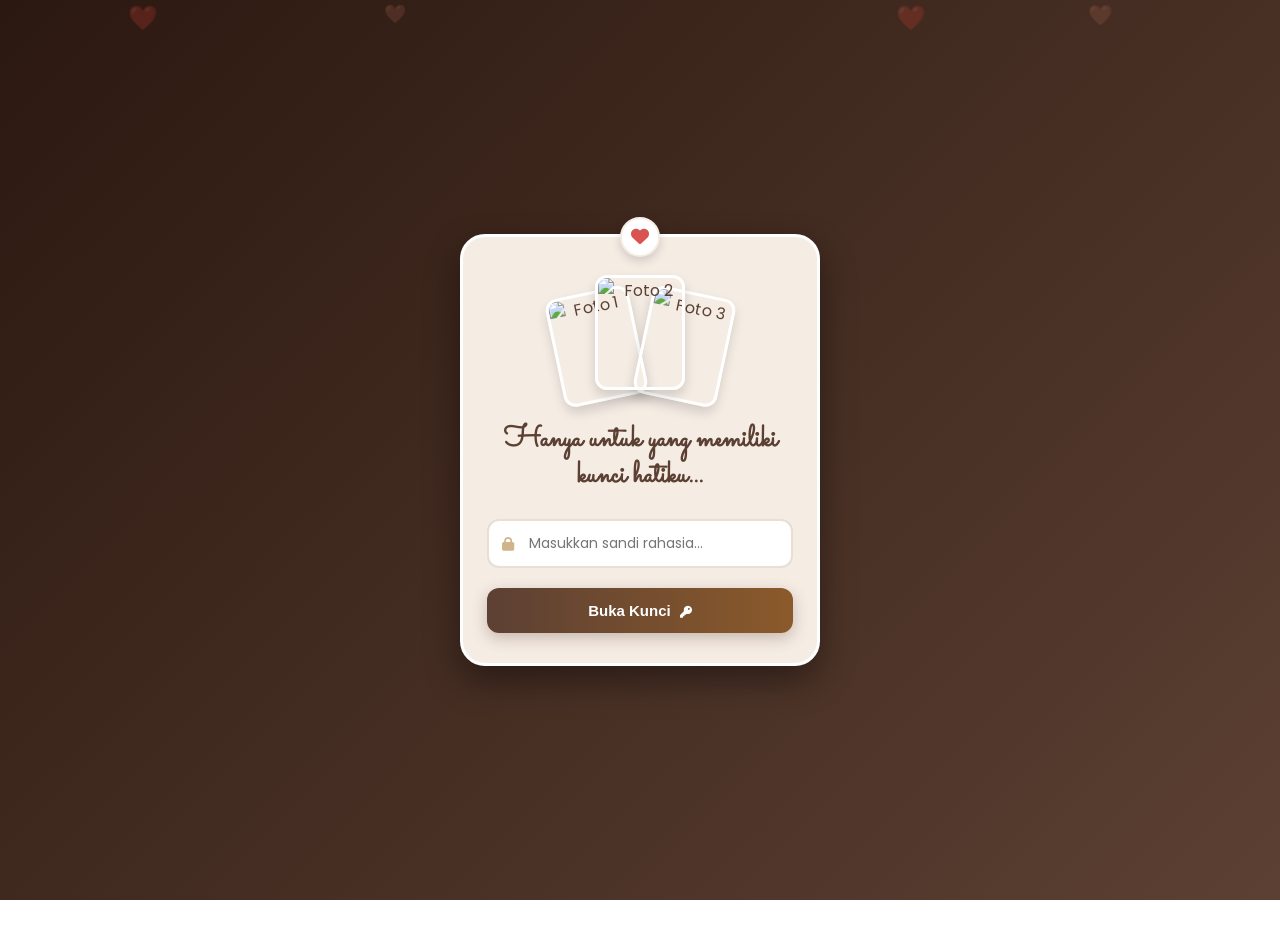
==== index.html @ 68fd3cd3 "baru tampilan login" ====
<!DOCTYPE html>
<html lang="id">
<head>
    <meta charset="UTF-8">
    <meta name="viewport" content="width=device-width, initial-scale=1.0">
    <title>Untukmu - Login</title>
    <link rel="stylesheet" href="style.css">
    <link rel="stylesheet" href="https://cdnjs.cloudflare.com/ajax/libs/font-awesome/6.4.0/css/all.min.css">
    <script src="https://www.gstatic.com/firebasejs/8.10.1/firebase-app.js"></script>
    <script src="https://www.gstatic.com/firebasejs/8.10.1/firebase-auth.js"></script>
</head>
<body>

    <div class="bg-decorations">
        <div class="floating-heart">❤️</div>
        <div class="floating-heart">🤎</div>
        <div class="floating-heart">❤️</div>
        <div class="floating-heart">🤎</div>
    </div>
    <div class="login-container">
        <div class="card">
            <div class="card-badge"><i class="fa-solid fa-heart"></i></div>

            <div class="photo-stack" id="photoStack">
                <img src="foto1.jpg" alt="Foto 1" onclick="highlightPhoto(event, this)">
                <img src="foto2.jpg" alt="Foto 2" onclick="highlightPhoto(event, this)">
                <img src="foto3.jpg" alt="Foto 3" onclick="highlightPhoto(event, this)">
            </div>
            
            <div class="kata-kata">
                Hanya untuk yang memiliki kunci hatiku...
            </div>

            <div class="input-group">
                <input type="password" id="passwordInput" placeholder="Masukkan sandi rahasia...">
                <i class="fa-solid fa-lock input-icon"></i>
            </div>
            <button class="btn-login" onclick="mulaiLogin()">Buka Kunci <i class="fa-solid fa-key"></i></button>
        </div>
    </div>
    <div id="customAlert" class="alert-overlay">
        <div class="alert-box">
            <div class="alert-icon"><i class="fa-solid fa-heart-crack"></i></div>
            <h3>Aduh, Sayang...</h3>
            <p id="alertMessage">Kata sandinya masih salah, coba diingat-ingat lagi ya!</p>
            <button class="btn-alert-close" onclick="tutupAlert()">Coba Lagi</button>
        </div>
    </div>
    <script src="login.js"></script>
</body>
</html>
---- style.css ----
@import url('https://fonts.googleapis.com/css2?family=Poppins:wght@300;400;600&family=Sacramento&display=swap');

/* ini adalah bagian variabel warna coklat */
:root {
    --coklat-gelap: #2B1810;
    --coklat-tua: #5C4033;
    --coklat-sedang: #8B5A2B;
    --coklat-muda: #D2B48C;
    --krem-lembut: #F5ECE4;
    --putih: #FFFFFF;
}
/* ini adalah akhir bagian variabel warna coklat */

* { margin: 0; padding: 0; box-sizing: border-box; }

/* ini adalah bagian background utama web */
body {
    font-family: 'Poppins', sans-serif;
    /* Mengubah background menjadi gradasi coklat romantis */
    background: linear-gradient(135deg, var(--coklat-gelap), var(--coklat-tua));
    color: var(--coklat-tua);
    display: flex;
    justify-content: center;
    align-items: center;
    min-height: 100vh;
    overflow: hidden;
    position: relative;
}
/* ini adalah akhir bagian background utama web */

/* ini adalah bagian elemen dekorasi pemanis background */
.bg-decorations {
    position: absolute;
    width: 100%;
    height: 100%;
    top: 0;
    left: 0;
    pointer-events: none;
    z-index: 1;
}
.floating-heart {
    position: absolute;
    font-size: 24px;
    opacity: 0.2;
    animation: floatAnimation 8s infinite linear;
}
.floating-heart:nth-child(1) { left: 10%; animation-delay: 0s; }
.floating-heart:nth-child(2) { left: 30%; animation-delay: 2s; font-size: 18px; }
.floating-heart:nth-child(3) { left: 70%; animation-delay: 4s; }
.floating-heart:nth-child(4) { left: 85%; animation-delay: 6s; font-size: 20px; }

@keyframes floatAnimation {
    0% { transform: translateY(100vh) rotate(0deg); opacity: 0; }
    50% { opacity: 0.3; }
    100% { transform: translateY(-10vh) rotate(360deg); opacity: 0; }
}
/* ini adalah akhir bagian elemen dekorasi pemanis background */

/* ini adalah bagian card login */
.login-container {
    width: 90%;
    max-width: 360px;
    z-index: 2;
}
.card {
    background: var(--krem-lembut);
    border: 3px solid var(--putih); /* Garis pembatas pemanis */
    border-radius: 25px;
    padding: 40px 24px 30px 24px;
    box-shadow: 0 15px 35px rgba(0, 0, 0, 0.4);
    text-align: center;
    position: relative;
}
/* Hiasan badge hati di atas card */
.card-badge {
    position: absolute;
    top: -20px;
    left: 50%;
    transform: translateX(-50%);
    background: var(--putih);
    color: #d9534f;
    width: 40px;
    height: 40px;
    border-radius: 50%;
    display: flex;
    justify-content: center;
    align-items: center;
    font-size: 18px;
    box-shadow: 0 4px 10px rgba(0,0,0,0.15);
    border: 2px solid var(--krem-lembut);
}
/* ini adalah akhir bagian card login */

/* ini adalah bagian tumpukan foto */
.photo-stack {
    position: relative;
    height: 120px;
    display: flex;
    justify-content: center;
    align-items: center;
    margin-bottom: 25px;
}
.photo-stack img {
    width: 85px;
    height: 110px;
    object-fit: cover;
    border-radius: 12px;
    position: absolute;
    border: 3px solid var(--putih);
    box-shadow: 0 6px 12px rgba(0,0,0,0.15);
    transition: all 0.4s cubic-bezier(0.175, 0.885, 0.32, 1.275);
    cursor: pointer;
}
.photo-stack img:nth-child(1) { transform: rotate(-12deg) translateX(-45px); z-index: 1; }
.photo-stack img:nth-child(2) { z-index: 2; transform: translateY(-5px); width: 90px; height: 115px; }
.photo-stack img:nth-child(3) { transform: rotate(12deg) translateX(45px); z-index: 1; }

/* Efek Highlight Aktif */
.photo-stack img.active {
    transform: scale(1.25) translateY(-15px) rotate(0deg);
    z-index: 10;
    box-shadow: 0 12px 24px rgba(92, 64, 51, 0.4);
    border-color: var(--coklat-sedang);
}
/* ini adalah akhir bagian tumpukan foto */

/* ini adalah bagian teks kata-kata */
.kata-kata {
    font-family: 'Sacramento', cursive;
    font-size: 30px;
    font-weight: bold;
    color: var(--coklat-tua);
    margin-bottom: 25px;
    line-height: 1.2;
}
/* ini adalah akhir bagian teks kata-kata */

/* ini adalah bagian input sandi grup */
.input-group {
    position: relative;
    margin-bottom: 20px;
}
input[type="password"] {
    width: 100%;
    padding: 12px 15px 12px 40px;
    border: 2px solid var(--muda);
    background-color: var(--putih);
    border: 2px solid rgba(139, 90, 43, 0.2);
    border-radius: 12px;
    outline: none;
    font-family: 'Poppins', sans-serif;
    color: var(--coklat-tua);
    font-size: 14px;
    transition: 0.3s;
}
input[type="password"]:focus {
    border-color: var(--coklat-sedang);
    box-shadow: 0 0 8px rgba(139, 90, 43, 0.2);
}
.input-icon {
    position: absolute;
    left: 15px;
    top: 50%;
    transform: translateY(-50%);
    color: var(--coklat-muda);
    font-size: 14px;
}
/* ini adalah akhir bagian input sandi grup */

/* ini adalah bagian tombol login */
button.btn-login {
    width: 100%;
    padding: 14px;
    background: linear-gradient(to right, var(--coklat-tua), var(--coklat-sedang));
    color: var(--putih);
    border: none;
    border-radius: 12px;
    font-weight: 600;
    font-size: 15px;
    box-shadow: 0 5px 15px rgba(92, 64, 51, 0.3);
    transition: 0.3s;
}
button.btn-login i { margin-left: 5px; font-size: 12px; }
/* ini adalah akhir bagian tombol login */

/* ini adalah bagian custom alert box */
.alert-overlay {
    position: fixed;
    top: 0;
    left: 0;
    width: 100%;
    height: 100%;
    background: rgba(43, 24, 16, 0.75);
    backdrop-filter: blur(4px); /* Efek blur estetik di belakang alert */
    display: flex;
    justify-content: center;
    align-items: center;
    z-index: 100;
    opacity: 0;
    pointer-events: none;
    transition: 0.3s ease;
}
.alert-overlay.show {
    opacity: 1;
    pointer-events: auto;
}
.alert-box {
    background: var(--putih);
    width: 80%;
    max-width: 300px;
    padding: 30px 20px;
    border-radius: 20px;
    text-align: center;
    border: 3px solid var(--krem-lembut);
    box-shadow: 0 10px 30px rgba(0,0,0,0.3);
    transform: scale(0.8);
    transition: 0.3s cubic-bezier(0.175, 0.885, 0.32, 1.275);
}
.alert-overlay.show .alert-box {
    transform: scale(1);
}
.alert-icon {
    font-size: 45px;
    color: #d9534f;
    margin-bottom: 15px;
    animation: heartBeat 1.5s infinite;
}
.alert-box h3 {
    font-size: 18px;
    color: var(--coklat-tua);
    margin-bottom: 8px;
}
.alert-box p {
    font-size: 13px;
    color: #777;
    margin-bottom: 20px;
}
.btn-alert-close {
    padding: 10px 25px;
    background-color: var(--coklat-sedang);
    color: var(--putih);
    border: none;
    border-radius: 8px;
    font-weight: 600;
    font-size: 14px;
}
@keyframes heartBeat {
    0% { transform: scale(1); }
    14% { transform: scale(1.1); }
    28% { transform: scale(1); }
    42% { transform: scale(1.1); }
    70% { transform: scale(1); }
}
/* ini adalah akhir bagian custom alert box */


/* --- INI ADALAH BAGIAN TAMPILAN MENU UTAMA (APP.HTML) --- */
.app-container {
    width: 100%;
    height: 100vh;
    display: flex;
    flex-direction: column;
    background-color: var(--krem-lembut); /* Menutup background gelap dari login */
    position: absolute;
    top: 0;
    left: 0;
    z-index: 10;
}

.content-area {
    flex: 1;
    padding: 20px;
    overflow-y: auto;
    padding-bottom: 80px; /* Ruang agar konten tidak tertutup navigasi bawah */
}

.section { display: none; animation: fadeIn 0.5s; }
.section.active { display: block; }

@keyframes fadeIn { 
    from { opacity: 0; transform: translateY(10px); } 
    to { opacity: 1; transform: translateY(0); } 
}

/* ini adalah bagian navigasi bawah */
.bottom-nav {
    position: fixed;
    bottom: 0;
    width: 100%;
    background-color: var(--putih);
    display: flex;
    justify-content: space-around;
    padding: 12px 0;
    border-top-left-radius: 20px;
    border-top-right-radius: 20px;
    box-shadow: 0 -4px 15px rgba(92, 64, 51, 0.1);
    z-index: 100;
}

.nav-item {
    display: flex;
    flex-direction: column;
    align-items: center;
    color: var(--coklat-muda);
    font-size: 12px;
    text-decoration: none;
}

.nav-item i { font-size: 20px; margin-bottom: 4px; transition: 0.3s; }
.nav-item.active { color: var(--coklat-tua); font-weight: 600; }
.nav-item.active i { transform: translateY(-3px); color: var(--coklat-sedang); }

/* ini adalah bagian tombol logout */
.btn-logout {
    margin-top: 20px;
    padding: 10px 20px;
    background-color: #d9534f;
    color: var(--putih);
    border: none;
    border-radius: 8px;
    font-weight: bold;
}
/* --- INI ADALAH AKHIR BAGIAN TAMPILAN MENU UTAMA --- */
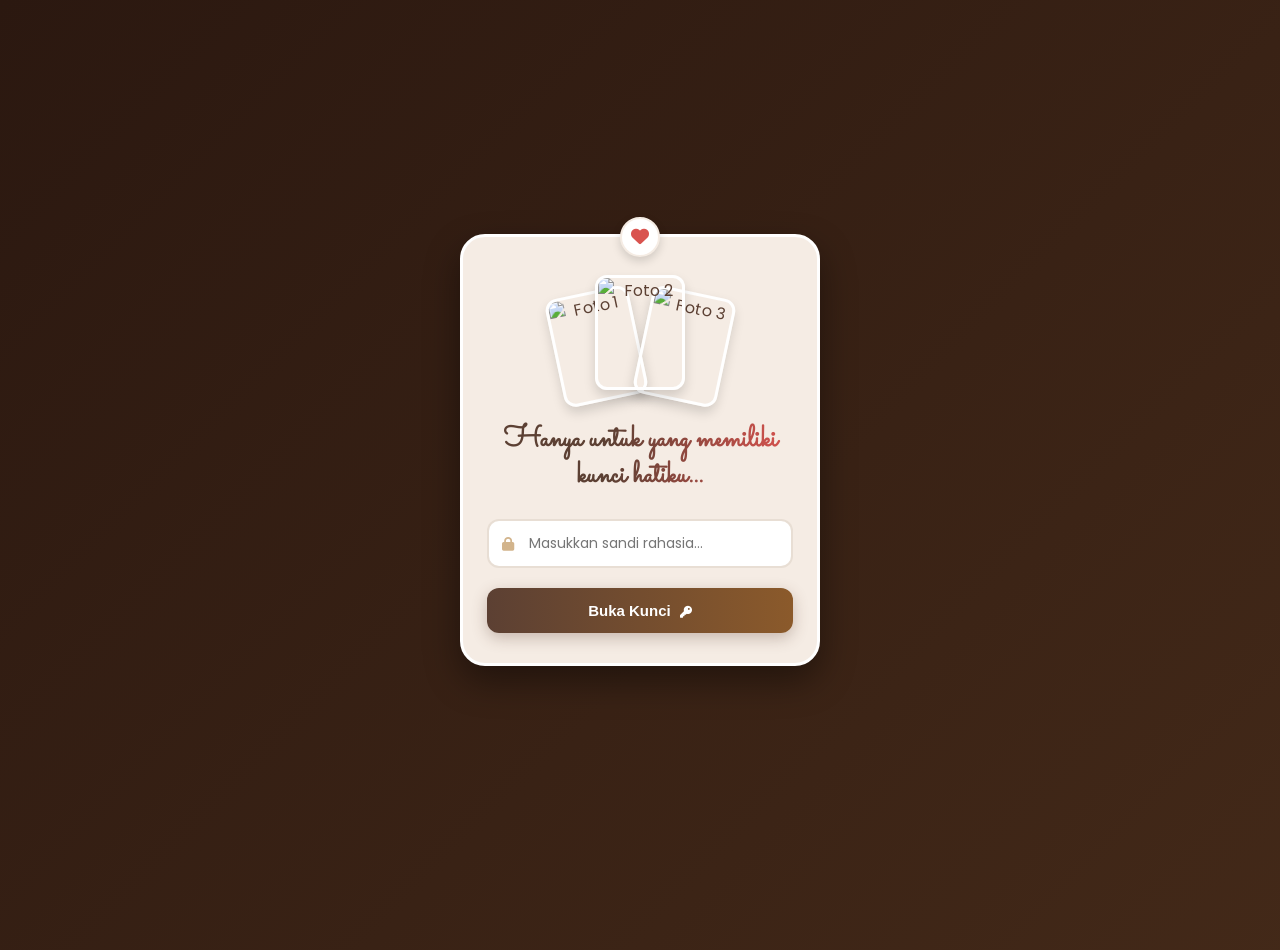
==== commit f049f95f: "Add files via upload" ====
--- a/index.html
+++ b/index.html
@@ -1,6 +1,15 @@
 <!DOCTYPE html>
 <html lang="id">
 <head>
+  
+  <script>
+    //--- MODE EDIT SEMENTARA ---
+    // Memaksa browser langsung pindah ke app.html tanpa lewat halaman ini
+  // window.location.href = "app.html";
+    //firebase1 tambahkan "//"
+</script>
+
+  
     <meta charset="UTF-8">
     <meta name="viewport" content="width=device-width, initial-scale=1.0">
     <title>Untukmu - Login</title>
@@ -11,12 +20,16 @@
 </head>
 <body>
 
-    <div class="bg-decorations">
-        <div class="floating-heart">❤️</div>
-        <div class="floating-heart">🤎</div>
-        <div class="floating-heart">❤️</div>
-        <div class="floating-heart">🤎</div>
+        <div class="bg-decorations">
+        <div class="floating-item">❤️</div>
+        <div class="floating-item">🤎</div>
+        <div class="floating-item">✨</div>
+        <div class="floating-item">💖</div>
+        <div class="floating-item">🤎</div>
+        <div class="floating-item">✨</div>
+        <div class="floating-item">💕</div>
     </div>
+
     <div class="login-container">
         <div class="card">
             <div class="card-badge"><i class="fa-solid fa-heart"></i></div>
--- a/style.css
+++ b/style.css
@@ -11,13 +11,18 @@
 }
 /* ini adalah akhir bagian variabel warna coklat */
 
-* { margin: 0; padding: 0; box-sizing: border-box; }
+* { margin: 0; padding: 0; box-sizing: border-box; 
+  -webkit-tap-highlight-color: transparent;
+}
 
 /* ini adalah bagian background utama web */
+/* Ganti bagian body yang lama dengan ini */
 body {
     font-family: 'Poppins', sans-serif;
-    /* Mengubah background menjadi gradasi coklat romantis */
-    background: linear-gradient(135deg, var(--coklat-gelap), var(--coklat-tua));
+    /* Gradasi dibuat lebih kompleks dan digerakkan */
+    background: linear-gradient(-45deg, var(--coklat-gelap), var(--coklat-tua), #4A2E1B, var(--coklat-gelap));
+    background-size: 400% 400%;
+    animation: gradientGerak 10s ease infinite;
     color: var(--coklat-tua);
     display: flex;
     justify-content: center;
@@ -26,9 +31,17 @@
     overflow: hidden;
     position: relative;
 }
+
+@keyframes gradientGerak {
+    0% { background-position: 0% 50%; }
+    50% { background-position: 100% 50%; }
+    100% { background-position: 0% 50%; }
+}
+
 /* ini adalah akhir bagian background utama web */
 
 /* ini adalah bagian elemen dekorasi pemanis background */
+
 .bg-decorations {
     position: absolute;
     width: 100%;
@@ -38,22 +51,31 @@
     pointer-events: none;
     z-index: 1;
 }
-.floating-heart {
+
+.floating-item {
     position: absolute;
     font-size: 24px;
-    opacity: 0.2;
-    animation: floatAnimation 8s infinite linear;
-}
-.floating-heart:nth-child(1) { left: 10%; animation-delay: 0s; }
-.floating-heart:nth-child(2) { left: 30%; animation-delay: 2s; font-size: 18px; }
-.floating-heart:nth-child(3) { left: 70%; animation-delay: 4s; }
-.floating-heart:nth-child(4) { left: 85%; animation-delay: 6s; font-size: 20px; }
-
-@keyframes floatAnimation {
-    0% { transform: translateY(100vh) rotate(0deg); opacity: 0; }
-    50% { opacity: 0.3; }
-    100% { transform: translateY(-10vh) rotate(360deg); opacity: 0; }
-}
+    opacity: 0;
+    bottom: -50px;
+    animation: floatHeboh 6s infinite ease-in-out;
+}
+
+.floating-item:nth-child(1) { left: 10%; animation-delay: 0s; font-size: 28px; }
+.floating-item:nth-child(2) { left: 30%; animation-delay: 2s; font-size: 18px; }
+.floating-item:nth-child(3) { left: 50%; animation-delay: 4s; font-size: 22px; }
+.floating-item:nth-child(4) { left: 70%; animation-delay: 1s; font-size: 26px; }
+.floating-item:nth-child(5) { left: 85%; animation-delay: 3s; font-size: 20px; }
+.floating-item:nth-child(6) { left: 20%; animation-delay: 5s; font-size: 24px; }
+.floating-item:nth-child(7) { left: 60%; animation-delay: 2.5s; font-size: 16px; }
+
+@keyframes floatHeboh {
+    0% { transform: translateY(0) scale(0.8) rotate(0deg); opacity: 0; }
+    20% { opacity: 0.8; }
+    50% { transform: translateY(-50vh) scale(1.2) rotate(180deg); opacity: 1; }
+    80% { opacity: 0.5; }
+    100% { transform: translateY(-100vh) scale(0.8) rotate(360deg); opacity: 0; }
+}
+
 /* ini adalah akhir bagian elemen dekorasi pemanis background */
 
 /* ini adalah bagian card login */
@@ -88,9 +110,13 @@
     font-size: 18px;
     box-shadow: 0 4px 10px rgba(0,0,0,0.15);
     border: 2px solid var(--krem-lembut);
+    animation: cardGlow 3s infinite alternate;
 }
 /* ini adalah akhir bagian card login */
-
+@keyframes cardGlow {
+    0% { box-shadow: 0 15px 35px rgba(0, 0, 0, 0.5), 0 0 10px rgba(210, 180, 140, 0.2); }
+    100% { box-shadow: 0 15px 35px rgba(0, 0, 0, 0.6), 0 0 30px rgba(210, 180, 140, 0.6); }
+}
 /* ini adalah bagian tumpukan foto */
 .photo-stack {
     position: relative;
@@ -125,14 +151,27 @@
 /* ini adalah akhir bagian tumpukan foto */
 
 /* ini adalah bagian teks kata-kata */
+/* Ganti class .kata-kata dengan yang ini */
 .kata-kata {
     font-family: 'Sacramento', cursive;
     font-size: 30px;
     font-weight: bold;
-    color: var(--coklat-tua);
     margin-bottom: 25px;
     line-height: 1.2;
-}
+    
+    /* Efek teks berkilau */
+    background: linear-gradient(to right, var(--coklat-tua) 20%, #d9534f 50%, var(--coklat-tua) 80%);
+    background-size: 200% auto;
+    color: transparent;
+    -webkit-background-clip: text;
+    background-clip: text;
+    animation: shineText 3s linear infinite;
+}
+
+@keyframes shineText {
+    to { background-position: 200% center; }
+}
+
 /* ini adalah akhir bagian teks kata-kata */
 
 /* ini adalah bagian input sandi grup */
@@ -179,7 +218,15 @@
     font-size: 15px;
     box-shadow: 0 5px 15px rgba(92, 64, 51, 0.3);
     transition: 0.3s;
-}
+    animation: pulseBtn 2s infinite;
+}
+
+@keyframes pulseBtn {
+    0% { transform: scale(1); box-shadow: 0 5px 15px rgba(92, 64, 51, 0.3); }
+    50% { transform: scale(1.05); box-shadow: 0 5px 25px rgba(210, 180, 140, 0.8); }
+    100% { transform: scale(1); box-shadow: 0 5px 15px rgba(92, 64, 51, 0.3); }
+}
+
 button.btn-login i { margin-left: 5px; font-size: 12px; }
 /* ini adalah akhir bagian tombol login */
 
@@ -255,17 +302,80 @@
 
 
 /* --- INI ADALAH BAGIAN TAMPILAN MENU UTAMA (APP.HTML) --- */
+/* --- UPDATE CONTAINER UTAMA --- */
 .app-container {
     width: 100%;
     height: 100vh;
     display: flex;
     flex-direction: column;
-    background-color: var(--krem-lembut); /* Menutup background gelap dari login */
+    background-color: transparent; /* PENTING: Dibuat tembus pandang */
     position: absolute;
     top: 0;
     left: 0;
     z-index: 10;
 }
+
+/* --- KODE LAYER BACKGROUND SMOOTH --- */
+.bg-theme {
+    position: absolute;
+    top: 0;
+    left: 0;
+    width: 100%;
+    height: 100%;
+    opacity: 0; /* Semua background disembunyikan di awal */
+    z-index: -1; /* Ditaruh di lapisan paling belakang */
+    transition: opacity 0.8s ease-in-out; /* INI KUNCI ANIMASI SMOOTH-NYA! */
+}
+
+.bg-theme.active-bg {
+    opacity: 1; /* Background aktif akan memudar masuk secara elegan */
+}
+
+/* 1. Tema Beranda */
+#bg-beranda {
+    background-color: #FDF7F2; 
+    background-image: radial-gradient(circle at center, var(--putih) 0%, rgba(245, 236, 228, 0.7) 60%, rgba(238, 208, 181, 0.8) 100%);
+}
+
+/* 2. Tema Cerita */
+#bg-cerita {
+    background-color: #FAF0E6; 
+    background-image: radial-gradient(#EAD4C0 15%, transparent 16%),
+                      radial-gradient(#EAD4C0 15%, transparent 16%);
+    background-size: 60px 60px;
+    background-position: 0 0, 30px 30px;
+}
+
+/* 3. Tema Ruang Rasa */
+#bg-ruangrasa {
+    background-color: #FDF5E6; 
+    background-image: url("data:image/svg+xml,%3Csvg width='40' height='40' viewBox='0 0 40 40' xmlns='http://www.w3.org/2000/svg'%3E%3Cpath d='M20 33.5l-1.3-1.2C14 28 10 24.2 10 19.5c0-3.8 3-6.8 6.8-6.8 2.2 0 4.2 1 5.2 2.6 1-1.6 3-2.6 5.2-2.6 3.8 0 6.8 3 6.8 6.8 0 4.7-4 8.5-8.7 12.8L20 33.5z' fill='%23D2B48C' fill-opacity='0.25'/%3E%3C/svg%3E");
+    background-size: 40px 40px;
+}
+
+/* 4. Tema Mini Game */
+#bg-minigame {
+    background-color: #FFF8DC; 
+    background-image: radial-gradient(circle at 100% 50%, transparent 20%, rgba(210, 180, 140, 0.1) 21%, rgba(210, 180, 140, 0.1) 34%, transparent 35%, transparent),
+                      radial-gradient(circle at 0% 50%, transparent 20%, rgba(210, 180, 140, 0.1) 21%, rgba(210, 180, 140, 0.1) 34%, transparent 35%, transparent);
+    background-size: 40px 50px;
+}
+
+/* 5. Tema Account */
+#bg-account {
+    background-color: var(--krem-lembut);
+    background-image: repeating-linear-gradient(
+        -45deg,
+        rgba(245, 236, 228, 0.3),
+        rgba(245, 236, 228, 0.3) 10px,
+        rgba(255, 255, 255, 0.6) 10px,
+        rgba(255, 255, 255, 0.6) 20px
+    );
+    box-shadow: inset 0 0 40px rgba(139, 90, 43, 0.05);
+}
+
+
+
 
 .content-area {
     flex: 1;
@@ -274,26 +384,44 @@
     padding-bottom: 80px; /* Ruang agar konten tidak tertutup navigasi bawah */
 }
 
-.section { display: none; animation: fadeIn 0.5s; }
-.section.active { display: block; }
-
-@keyframes fadeIn { 
-    from { opacity: 0; transform: translateY(10px); } 
-    to { opacity: 1; transform: translateY(0); } 
-}
+/* --- KODE ANIMASI MENU YANG BENAR-BENAR SMOOTH --- */
+.section { 
+    display: none; 
+    /* Mengatur titik awal pergerakan agar terpusat */
+    transform-origin: top center; 
+}
+
+.section.active { 
+    display: block; 
+    /* Menggunakan kurva cubic-bezier khusus agar ada efek pantulan/rem halus di akhir pergerakan */
+    animation: menuMulusMasuk 0.6s cubic-bezier(0.34, 1.56, 0.64, 1) forwards; 
+}
+
+@keyframes menuMulusMasuk { 
+    0% { 
+        opacity: 0; 
+        transform: translateY(40px) scale(0.92); /* Berawal dari posisi bawah, agak mengecil, dan transparan */
+    } 
+    100% { 
+        opacity: 1; 
+        transform: translateY(0) scale(1); /* Kembali ke ukuran dan posisi asli dengan pantulan lembut */
+    } 
+}
+
 
 /* ini adalah bagian navigasi bawah */
 .bottom-nav {
     position: fixed;
     bottom: 0;
     width: 100%;
-    background-color: var(--putih);
-    display: flex;
-    justify-content: space-around;
-    padding: 12px 0;
-    border-top-left-radius: 20px;
-    border-top-right-radius: 20px;
-    box-shadow: 0 -4px 15px rgba(92, 64, 51, 0.1);
+    background-color: var(--coklat-tua); /* Diubah jadi coklat tua */
+    display: flex;
+    justify-content: center;
+    align-items: center; /* Memastikan isi pas di tengah vertikal */
+    padding: 8px 0; /* Background diperkecil/ditipiskan */
+    border-top-left-radius: 18px;
+    border-top-right-radius: 18px;
+    box-shadow: 0 -5px 15px rgba(0, 0, 0, 0.4);
     z-index: 100;
 }
 
@@ -301,14 +429,63 @@
     display: flex;
     flex-direction: column;
     align-items: center;
-    color: var(--coklat-muda);
-    font-size: 12px;
+    justify-content: center;
+    flex: 1; /* Jarak antar menu terbagi rata sempurna */
+    color: var(--coklat-muda); /* Warna pasif */
+    font-size: 10px; /* Ukuran font diperkecil */
     text-decoration: none;
-}
-
-.nav-item i { font-size: 20px; margin-bottom: 4px; transition: 0.3s; }
-.nav-item.active { color: var(--coklat-tua); font-weight: 600; }
-.nav-item.active i { transform: translateY(-3px); color: var(--coklat-sedang); }
+    white-space: nowrap; /* MENCEGAH TEKS TURUN KE BAWAH (wajib 1 baris) */
+    position: relative;
+    padding: 5px 0;
+}
+
+/* Garis Pembatas antar menu */
+.nav-item:not(:last-child)::after {
+    content: '';
+    position: absolute;
+    right: 0;
+    top: 15%;
+    height: 70%;
+    width: 1px;
+    background-color: rgba(210, 180, 140, 0.2); /* Garis samar pembatas */
+}
+
+.nav-item i { 
+    font-size: 18px; 
+    margin-bottom: 4px; 
+    /* Transisi mantul (bouncy) ala UI game */
+    transition: all 0.4s cubic-bezier(0.175, 0.885, 0.32, 1.275); 
+}
+
+/* --- EFEK INTERAKSI SAAT MENU AKTIF --- */
+.nav-item.active { 
+    color: var(--putih); /* Teks jadi putih cerah */
+    font-weight: bold; 
+}
+
+.nav-item.active i { 
+    transform: translateY(-8px) scale(1.25); /* Ikon melompat naik & membesar */
+    color: var(--krem-lembut); 
+    text-shadow: 0 0 12px rgba(245, 236, 228, 0.8); /* Efek glowing cahaya */
+}
+
+/* Indikator titik nyala di bawah teks yang sedang aktif */
+.nav-item::before {
+    content: '';
+    position: absolute;
+    bottom: -3px;
+    width: 0;
+    height: 3px;
+    background-color: var(--krem-lembut);
+    border-radius: 5px;
+    transition: 0.3s;
+}
+
+.nav-item.active::before {
+    width: 15px; /* Titik muncul saat diklik */
+    box-shadow: 0 0 8px rgba(245, 236, 228, 0.8);
+}
+
 
 /* ini adalah bagian tombol logout */
 .btn-logout {
@@ -321,3 +498,708 @@
     font-weight: bold;
 }
 /* --- INI ADALAH AKHIR BAGIAN TAMPILAN MENU UTAMA --- */
+
+
+
+/* --- OVERRIDE BERANDA AGAR TRANSPARAN --- */
+#beranda { background: transparent !important; border: none !important; box-shadow: none !important; padding-top: 0; }
+.beranda-header h2 { font-family: 'Sacramento', cursive; font-size: 38px; color: var(--coklat-tua); margin-bottom: 5px; }
+.beranda-header p { color: var(--coklat-sedang); font-size: 14px; margin-bottom: 20px; }
+
+/* --- OVERRIDE BERANDA AGAR TRANSPARAN --- */
+#beranda { background: transparent !important; border: none !important; box-shadow: none !important; padding-top: 0; }
+
+/* --- SISTEM GANTUNGAN & ANIMASI ANGIN --- */
+.sistem-gantungan {
+    display: flex;
+    flex-direction: column;
+    align-items: center;
+    transform-origin: top center;
+    animation: anginSepoi 6s ease-in-out infinite alternate; /* Gerakan angin lebih pelan dan santai */
+    padding-top: 10px; /* Jarak untuk paku atap */
+}
+
+@keyframes anginSepoi {
+    0% { transform: rotate(-1.5deg); }
+    100% { transform: rotate(1.5deg); }
+}
+
+/* --- UKURAN TALI PENGHUBUNG --- */
+.tali-gantungan {
+    display: flex;
+    justify-content: space-between;
+    width: 76%; /* Jarak antar tali */
+    height: 35px; /* Tali normal sedikit lebih panjang */
+    position: relative;
+}
+.tali-panjang {
+    height: 55px; /* Tali khusus Card 1 ke Card 2 ekstra panjang */
+}
+.tali {
+    width: 5px; /* Tali agak tipis agar terlihat rapi */
+    height: 100%;
+    /* Tekstur pintalan tali warna soft beige */
+    background: repeating-linear-gradient(45deg, #D2B48C, #D2B48C 4px, #C19A6B 4px, #C19A6B 8px);
+    box-shadow: 1px 0 3px rgba(0,0,0,0.1);
+    border-radius: 2px;
+}
+
+/* --- PAKU ATAP (Agar tidak gantung) --- */
+.tali-atap { position: relative; }
+.paku-atap {
+    position: absolute;
+    top: -6px;
+    width: 10px;
+    height: 10px;
+    background: #8B5A2B;
+    border-radius: 50%;
+    box-shadow: inset 1px 1px 2px rgba(255,255,255,0.4), 1px 2px 3px rgba(0,0,0,0.15);
+    z-index: 2;
+}
+.paku-atap.kiri { left: -2.5px; }
+.paku-atap.kanan { right: -2.5px; }
+
+/* --- BENTUK DASAR PAPAN KAYU (SOFT & MINIMALIST) --- */
+.papan-kayu {
+    width: 100%;
+    position: relative;
+    border-radius: 16px; /* Ujung lebih membulat (soft) */
+    padding: 20px 15px;
+    text-align: center;
+    box-shadow: 0 8px 20px rgba(139, 90, 43, 0.08); /* Bayangan sangat transparan */
+    transition: transform 0.4s cubic-bezier(0.25, 0.8, 0.25, 1);
+    border: 1px solid rgba(210, 180, 140, 0.4); /* Garis tepi tipis agar tidak kontras */
+}
+
+.papan-kayu.ditekan {
+    transform: scale(0.96) rotate(-1deg); /* Efek pantulan saat diklik lebih lembut */
+    box-shadow: 0 4px 10px rgba(139, 90, 43, 0.05);
+}
+
+/* --- DETAIL PAKU BAJA DI PAPAN (Dibuat lebih kecil & pudar) --- */
+.paku {
+    position: absolute;
+    width: 8px;
+    height: 8px;
+    background: #A67B5B;
+    border-radius: 50%;
+    box-shadow: inset 1px 1px 2px rgba(255,255,255,0.3), 1px 1px 2px rgba(0,0,0,0.1);
+}
+.paku-atas-kiri { top: 12px; left: 12%; transform: translateX(-1.5px); }
+.paku-atas-kanan { top: 12px; right: 12%; transform: translateX(1.5px); }
+.paku-bawah-kiri { bottom: 12px; left: 12%; transform: translateX(-1.5px); }
+.paku-bawah-kanan { bottom: 12px; right: 12%; transform: translateX(1.5px); }
+
+/* --- 4 DESAIN PAPAN KAYU SOFT BERBEDA --- */
+
+/* --- PERBAIKAN TOTAL LAYOUT PAPAN 1 (ANTI BERANTAKAN) --- */
+.papan-1 {
+    padding: 25px 15px; /* Padding dikembalikan ke ukuran normal */
+    border: 1.5px solid #D2B48C !important; /* Coklat muda yang tegas tapi tidak mencolok */
+}
+
+/* Membagi area menjadi 3 kolom: Kiri (Love), Tengah (Kopi+Teks), Kanan (Love) */
+.layout-papan-1 {
+    display: flex;
+    align-items: center;
+    justify-content: space-between;
+    width: 100%;
+    margin-top: 15px; /* Memberi jarak aman dari paku atas */
+}
+
+.selamatdng{
+  font-family:  'Playfair Display', 'Didot', 'Bodoni MT', serif;
+  font-size: 26px;
+}
+/* --- BERIKAN JARAK AMAN UNTUK TEKS --- */
+.tengah-papan-1 {
+    display: flex;
+    flex-direction: column;
+    align-items: center;
+    flex: 1;
+    padding: 0 10px;
+    margin-top: 5px; /* Tambahan ruang kosong agar teks tidak terlalu menempel ke atas */
+}
+
+/* --- DERETAN LOVE --- */
+.love-jejer {
+    display: flex;
+    flex-direction: column;
+    align-items: center;
+    gap: 8px;
+    color: #A0522D;
+    opacity: 0.85;
+}
+.l-1 { font-size: 24px; }
+.l-2 { font-size: 18px; }
+.l-3 { font-size: 12px; }
+
+/* --- CANGKIR KOPI PINDAH KE DALAM FLOW (LEBIH AMAN) --- */
+/* --- KEMBALIKAN CANGKIR KOPI MELAYANG KE ATAS --- */
+.cangkir-kopi {
+    position: absolute; 
+    top: -30px; /* Pas di garis atas papan kayu */
+    left: 50%;
+    transform: translateX(-50%); /* Kunci agar mutlak di tengah */
+    display: flex;
+    flex-direction: column;
+    align-items: center;
+    cursor: pointer;
+    z-index: 5;
+    margin-bottom: 0; 
+    transition: transform 0.2s;
+}
+
+/* WAJIB tambahkan translateX(-50%) di sini agar cangkir tidak lari ke kiri saat dipencet */
+.cangkir-kopi:active { transform: translateX(-50%) scale(0.90); } 
+
+/* --- IKON CANGKIR EMOJI (Tanpa Lingkaran & Background) --- */
+.ikon-cangkir {
+    font-size: 45px; /* Ukuran emoji cangkir dibuat besar */
+    line-height: 1; /* Pastikan tidak ada spasi kosong di atas/bawah emoji */
+    margin: 0;
+    padding: 0;
+    /* Semua background, border, dan bayangan DIHAPUS */
+}
+
+/* --- LABEL MERAH --- */
+.label-seduh {
+    background-color: #d9534f;
+    color: var(--putih);
+    font-size: 10px;
+    font-weight: bold;
+    padding: 4px 12px;
+    border-radius: 12px;
+    margin-top: -5px; /* Sedikit naik agar menimpa bagian bawah emoji cangkir */
+    box-shadow: 0 2px 4px rgba(0,0,0,0.2);
+    border: 1.5px solid var(--krem-lembut);
+    z-index: 2;
+    letter-spacing: 0.5px;
+}
+
+/* --- ELEMEN UAP ASAP --- */
+.asap-kopi {
+    position: absolute;
+    top: -10px; /* Disesuaikan dengan tinggi emoji */
+    width: 30px;
+    height: 25px;
+    pointer-events: none;
+}
+
+.uap {
+    position: absolute;
+    bottom: 0;
+    width: 6px;
+    background-color: rgba(255, 255, 255, 0.9);
+    border-radius: 5px;
+    filter: blur(2px);
+    opacity: 0;
+}
+.uap-1 { left: 4px; height: 16px; }
+.uap-2 { left: 14px; height: 24px; }
+.uap-3 { right: 4px; height: 14px; }
+
+/* Trigger Animasi Saat Diseduh */
+.cangkir-kopi.menyeduh .uap-1 { animation: terbangAsap 1.8s ease-in-out forwards; }
+.cangkir-kopi.menyeduh .uap-2 { animation: terbangAsap 2.4s ease-in-out forwards 0.2s; }
+.cangkir-kopi.menyeduh .uap-3 { animation: terbangAsap 1.5s ease-in-out forwards 0.4s; }
+
+@keyframes terbangAsap {
+    0% { transform: translateY(0) scale(1) rotate(0deg); opacity: 0.9; }
+    50% { opacity: 0.6; }
+    100% { transform: translateY(-40px) scale(2.2) rotate(15deg); opacity: 0; }
+}
+
+
+
+/* Papan 2: Motif Susun (Lebih redup) */
+.papan-2 {
+    background: repeating-linear-gradient(to bottom, #FAF0E6, #FAF0E6 12px, #FDF5E6 12px, #FDF5E6 24px);
+    border: 1.5px solid #C19A6B !important; /* Coklat susu sedikit lebih tua */
+    
+    /* --- IKON SUDUT PAPAN 2 --- */
+.ikon-sudut {
+    position: absolute;
+    color: #A67B5B; /* Warna coklat soft menyatu dengan papan 2 */
+    opacity: 0.5; /* Dibuat agak transparan agar tidak mendominasi */
+    font-size: 14px;
+}
+.ikon-sudut.kiri-atas { top: 15px; left: 15px; }
+.ikon-sudut.kanan-atas { top: 15px; right: 15px; }
+.ikon-sudut.kiri-bawah { bottom: 15px; left: 15px; }
+.ikon-sudut.kanan-bawah { bottom: 15px; right: 15px; }
+
+/* --- KOTAK TIMER 3D FLIP --- */
+.timer-container {
+    display: grid;
+    grid-template-columns: repeat(3, 1fr); 
+    gap: 10px; 
+    margin-top: 15px;
+}
+
+.waktu-box {
+    background-color: transparent; 
+    height: 60px; /* Tinggi pasti agar rotasi stabil */
+    cursor: pointer;
+    perspective: 1000px; /* PENTING: Memberikan efek kedalaman (ruang 3D) */
+    position: relative;
+    z-index: 1;
+}
+
+.waktu-box-inner {
+    position: relative;
+    width: 100%;
+    height: 100%;
+    transition: transform 0.6s cubic-bezier(0.4, 0.2, 0.2, 1);
+    transform-style: preserve-3d; /* Wajib agar sisi depan-belakang terpisah */
+}
+
+/* Interaksi Saat Dibalik (Flip & Zoom) */
+.waktu-box.terbalik .waktu-box-inner {
+    transform: scale(1.15) rotateY(180deg);
+}
+.waktu-box.terbalik {
+    z-index: 10; /* Dinaikkan ke atas agar saat membesar tidak tertutup kotak lain */
+}
+
+/* Sisi Depan dan Belakang */
+.waktu-box-front, .waktu-box-back {
+    position: absolute;
+    width: 100%;
+    height: 100%;
+    backface-visibility: hidden; /* Sembunyikan bagian belakang saat diputar */
+    border-radius: 8px;
+    display: flex;
+    flex-direction: column;
+    align-items: center;
+    justify-content: center;
+    box-shadow: 0 3px 6px rgba(139, 90, 43, 0.1);
+}
+
+/* Desain Sisi Depan (Angka) */
+.waktu-box-front {
+    background-color: rgba(255, 255, 255, 0.7); 
+    border: 1px solid rgba(193, 154, 107, 0.4);
+}
+.waktu-box-front span { font-size: 18px; font-weight: bold; color: #8B5A2B; line-height: 1.1; }
+.waktu-box-front small { font-size: 9px; color: #A0522D; text-transform: uppercase; letter-spacing: 0.5px; }
+
+/* Desain Sisi Belakang (Motivasi) */
+.waktu-box-back {
+    background-color: #A0522D; /* Warna Coklat Solid Kemerahan */
+    border: 1px solid #8B4513;
+    transform: rotateY(180deg);
+    padding: 4px;
+    text-align: center;
+    overflow: hidden; /* PENTING: Mencegah teks bocor keluar kotak */
+}
+
+/* Tambahkan !important agar tidak kalah dengan teks papan kayu */
+.waktu-box-back p {
+    font-size: 9px !important; /* Paksa ukuran teks tetap kecil */
+    color: #FFFFFF !important; /* Paksa teks berwarna putih */
+    line-height: 1.3 !important;
+    font-weight: 500 !important;
+    margin: 0 !important;
+    
+    /* Tambahan agar teks sejajar presisi di tengah */
+    display: flex;
+    align-items: center;
+    justify-content: center;
+    height: 100%;
+}
+
+
+
+    
+}
+
+/* Papan 3: Gradasi Melingkar (Hangat) */
+.papan-3 {
+    background: radial-gradient(circle at center, #FFF8DC, #F5ECE4);
+    border: 1.5px solid #DEB887 !important; /* Burlywood/Krem gelap */
+}
+
+/* Papan 4: Garis Diagonal Halus */
+.papan-4 {
+    background: repeating-linear-gradient(45deg, #FDF5E6, #FDF5E6 8px, #F5ECE4 8px, #F5ECE4 16px);
+    border: 1.5px solid #B8860B !important; /* Coklat emas pudar */
+}
+
+
+/* --- PAPAN 4: CUACA KITA --- */
+.container-cuaca {
+    display: flex;
+    gap: 15px;
+    margin-top: 15px;
+    justify-content: space-between;
+}
+.kartu-cuaca {
+    flex: 1;
+    background: rgba(255, 255, 255, 0.6);
+    border: 1.5px solid rgba(193, 154, 107, 0.4);
+    border-radius: 12px;
+    padding: 12px;
+    display: flex;
+    flex-direction: column;
+    align-items: center;
+    box-shadow: 0 4px 6px rgba(0,0,0,0.05);
+}
+.label-milik { font-size: 10px; font-weight: bold; color: #A0522D; margin-bottom: 5px; }
+.ikon-cuaca { font-size: 28px; color: #8B5A2B; margin: 8px 0; }
+.suhu { font-size: 18px; font-weight: bold; color: #5C4033; }
+.kartu-cuaca small { font-size: 9px; color: #8B5A2B; text-align: center; margin-top: 5px; line-height: 1.2; font-weight: bold;}
+
+/* --- PAPAN 4: KALENDER BERSAMA --- */
+.judul-kecil-kalender {
+    margin-top: 25px;
+    font-size: 14px;
+    color: #5C4033;
+    text-align: center;
+    border-bottom: 1.5px dashed rgba(193, 154, 107, 0.5);
+    padding-bottom: 5px;
+}
+.container-kalender {
+    background: rgba(255, 255, 255, 0.55);
+    border-radius: 12px;
+    padding: 10px;
+    margin-top: 15px;
+    border: 1.5px solid rgba(193, 154, 107, 0.4);
+}
+.header-kalender {
+    display: flex;
+    justify-content: space-between;
+    align-items: center;
+    font-weight: bold;
+    color: #8B5A2B;
+    margin-bottom: 10px;
+    font-size: 12px;
+}
+.header-kalender button {
+    background: none; border: none; color: #A0522D; font-size: 14px; cursor: pointer; padding: 5px; transition: 0.2s;
+}
+.header-kalender button:active { transform: scale(0.8); }
+.hari-kalender {
+    display: grid;
+    grid-template-columns: repeat(7, 1fr);
+    text-align: center;
+    font-size: 10px;
+    font-weight: bold;
+    color: #d9534f;
+    margin-bottom: 5px;
+}
+.tanggal-kalender {
+    display: grid;
+    grid-template-columns: repeat(7, 1fr);
+    gap: 3px;
+}
+.tgl-item {
+    aspect-ratio: 1;
+    display: flex;
+    justify-content: center;
+    align-items: center;
+    font-size: 11px;
+    font-weight: bold;
+    color: #5C4033;
+    cursor: pointer;
+    border-radius: 6px;
+    position: relative;
+    transition: 0.2s;
+}
+.tgl-item:active { background: rgba(193, 154, 107, 0.4); transform: scale(0.9); }
+.tgl-kosong { visibility: hidden; }
+
+/* Lingkaran Titik Penanda di Kalender */
+.penanda {
+    position: absolute;
+    bottom: 3px;
+    width: 5px;
+    height: 5px;
+    border-radius: 50%;
+}
+.penanda.ku { background-color: #2E8B57; } /* Warnamu (Hijau) */
+.penanda.dia { background-color: #d9534f; } /* Warna Pasangan (Merah) */
+.tgl-item.hari-ini { border: 1.5px solid #8B5A2B; background: rgba(255, 255, 255, 0.8); }
+
+/* --- INTERAKSI KLIK TERPISAH (CUACA & KALENDER) --- */
+.kartu-cuaca {
+    transition: transform 0.2s cubic-bezier(0.175, 0.885, 0.32, 1.275), box-shadow 0.2s;
+    cursor: pointer;
+}
+.kartu-cuaca:active {
+    transform: scale(0.92);
+    box-shadow: 0 2px 4px rgba(0,0,0,0.1);
+}
+
+.container-kalender {
+    transition: transform 0.2s cubic-bezier(0.175, 0.885, 0.32, 1.275);
+}
+/* Hanya bereaksi saat bagian pinggirnya ditekan, tanpa mengganggu isi kalender */
+.container-kalender:active {
+    transform: scale(0.98); 
+}
+
+/* --- DESAIN CUSTOM MODAL KALENDER --- */
+.modal-overlay {
+    position: fixed;
+    top: 0; left: 0; width: 100%; height: 100%;
+    background: rgba(92, 64, 51, 0.5); /* Overlay coklat gelap transparan */
+    display: none; /* Disembunyikan secara default */
+    justify-content: center; 
+    align-items: center;
+    z-index: 9999;
+    backdrop-filter: blur(3px); /* Efek blur belakang layar */
+}
+
+.modal-box {
+    background: var(--krem-lembut);
+    border: 2px solid var(--coklat-muda);
+    padding: 20px;
+    border-radius: 15px;
+    width: 85%;
+    max-width: 320px;
+    text-align: center;
+    box-shadow: 0 10px 30px rgba(0,0,0,0.3);
+    animation: popUpModal 0.3s cubic-bezier(0.175, 0.885, 0.32, 1.275);
+}
+
+@keyframes popUpModal {
+    0% { transform: scale(0.8); opacity: 0; }
+    100% { transform: scale(1); opacity: 1; }
+}
+
+.modal-box h3 { color: var(--coklat-tua); margin-bottom: 5px; font-size: 16px; }
+.modal-box p { color: #A0522D; font-size: 11px; margin-bottom: 15px; font-weight: bold; }
+
+.modal-box input {
+    width: 100%;
+    padding: 10px 12px;
+    border: 1.5px solid var(--coklat-muda);
+    border-radius: 8px;
+    font-family: 'Poppins', sans-serif;
+    font-size: 11px;
+    outline: none;
+    margin-bottom: 15px;
+    background: var(--putih);
+}
+
+.modal-action {
+    display: flex;
+    gap: 10px;
+}
+
+.modal-action button {
+    flex: 1;
+    padding: 10px;
+    border-radius: 8px;
+    font-weight: bold;
+    cursor: pointer;
+    border: none;
+    font-family: 'Poppins', sans-serif;
+    font-size: 11px;
+    transition: 0.2s;
+}
+
+.btn-batal { background: transparent; color: var(--coklat-sedang); border: 1.5px solid var(--coklat-sedang) !important; }
+.btn-simpan-kalender { background: #d9534f; color: var(--putih); }
+.modal-action button:active { transform: scale(0.9); }
+
+.btn-hapus-kalender { background: #8B4513; color: var(--putih); }
+
+
+/* Format teks untuk papan 2, 3, dan 4 */
+.papan-kayu h3:not(.papan-1 h3) { margin-bottom: 6px; font-size: 16px; color: #704214; }
+.papan-kayu p:not(.papan-1 p) { font-size: 12px; color: #A0522D; opacity: 0.9; }
+
+
+
+/* --- TOP BAR (BINGKAI ATAS LAYAR) --- */
+.top-bar {
+    position: fixed;
+    top: 0;
+    left: 0;
+    width: 100%;
+    height: 15px; /* Ukuran lebih kecil dari navigasi bawah */
+    background-color: var(--coklat-tua);
+    border-bottom-left-radius: 18px;
+    border-bottom-right-radius: 18px;
+    box-shadow: 0 4px 15px rgba(92, 64, 51, 0.2);
+    z-index: 100;
+}
+
+/* Beri jarak sedikit pada content area agar tidak tertutup top-bar */
+.content-area { padding-top: 25px; }
+
+
+
+/* --- AREA TUMPUKAN KARTU --- */
+.area-tumpukan {
+    position: relative;
+    height: 140px;
+    margin: 20px 0;
+    perspective: 1000px;
+}
+
+.kartu-item {
+    position: absolute;
+    width: 80%;
+    height: 100%;
+    left: 10%; /* Posisi di tengah */
+    cursor: pointer;
+    transform-style: preserve-3d;
+    transition: transform 0.8s cubic-bezier(0.175, 0.885, 0.32, 1.275);
+    border-radius: 12px;
+    box-shadow: 0 5px 15px rgba(0,0,0,0.15);
+}
+
+/* Sisi Depan (Cover Tumpukan) & Belakang (Isi Pesan) */
+.kartu-cover, .kartu-isi {
+    position: absolute;
+    width: 100%;
+    height: 100%;
+    backface-visibility: hidden;
+    border-radius: 12px;
+    display: flex;
+    align-items: center;
+    justify-content: center;
+    padding: 15px;
+    text-align: center;
+}
+
+.kartu-cover {
+    background: repeating-linear-gradient(45deg, #8B5A2B, #8B5A2B 10px, #A0522D 10px, #A0522D 20px);
+    border: 3px solid #5C4033;
+    color: var(--krem-lembut);
+    font-weight: bold;
+    font-size: 24px;
+}
+
+.kartu-isi {
+    transform: rotateY(180deg); /* Dibalik dari awal */
+    font-size: 14px;
+    font-weight: 600;
+    line-height: 1.4;
+    border: 2px solid var(--putih);
+}
+
+/* Efek Putar Saat Diklik */
+.kartu-item.terbuka {
+    transform: rotateY(180deg) scale(1.15) translateY(-10px) !important;
+    z-index: 100 !important;
+    cursor: default;
+    box-shadow: 0 15px 25px rgba(0,0,0,0.3);
+}
+
+/* --- 7 VARIASI DESAIN KARTU ISI --- */
+.desain-0 { background: #FFE4E1; color: #8B0000; } /* Misty Rose */
+.desain-1 { background: #E0FFFF; color: #008080; } /* Light Cyan */
+.desain-2 { background: #FFFACD; color: #B8860B; } /* Lemon Chiffon */
+.desain-3 { background: #E6E6FA; color: #4B0082; } /* Lavender */
+.desain-4 { background: #F5FFFA; color: #2E8B57; } /* Mint Cream */
+.desain-5 { background: #FFF0F5; color: #C71585; } /* Lavender Blush */
+.desain-6 { background: #FDF5E6; color: #A0522D; } /* Old Lace */
+
+/* --- AREA INPUT KARTU BARU (Revisi Tombol Simpan) --- */
+.area-input-kartu {
+    display: flex;
+    flex-direction: column;
+    align-items: center; /* Memaksa tombol untuk merapat ke kanan */
+    gap: 10px;
+    margin-top: 25px;
+    width: 100%;
+}
+.area-input-kartu input {
+    width: 100%;
+    padding: 12px;
+    border-radius: 8px;
+    border: 1.5px solid var(--coklat-muda);
+    background: var(--putih);
+    outline: none;
+    font-family: 'Poppins', sans-serif;
+    font-size: 11px;
+}
+.area-input-kartu button {
+  
+    width: auto; /* Tidak lagi penuh satu layar */
+    padding: 8px 24px; /* Ukuran mungil memanjang */
+    border-radius: 20px; /* Bentuk membulat ala pil */
+    background-color: var(--coklat-sedang); /* Warna coklat sejalan tema */
+    color: var(--putih);
+    border: none;
+    font-weight: bold;
+    cursor: pointer;
+    transition: 0.2s;
+    font-family: 'Poppins', sans-serif;
+    box-shadow: 0 4px 10px rgba(139, 90, 43, 0.2);
+}
+.area-input-kartu button:active { transform: scale(0.92); }
+
+#info-input-pesan { 
+    font-size: 9px; 
+    color: #d9534f; 
+    display: block; 
+    margin-top: 8px; 
+    font-weight: bold; 
+    text-align: left; /* Teks info tetap di kiri */
+    width: 100%;
+}
+
+/* --- CUSTOM ALERT (TOAST) DI KANAN ATAS --- */
+.toast-container {
+    position: fixed;
+    top: 20px;
+    right: 20px;
+    z-index: 9999;
+    display: flex;
+    flex-direction: column;
+    gap: 10px;
+    pointer-events: none; /* Tidak mengganggu klik elemen di bawahnya */
+}
+
+.toast-alert {
+    background-color: var(--putih);
+    border-left: 4px solid var(--coklat-sedang); /* Garis tegas sesuai tema */
+    color: var(--coklat-tua);
+    padding: 12px 18px;
+    border-radius: 8px;
+    box-shadow: 0 5px 20px rgba(92, 64, 51, 0.2);
+    font-size: 11px;
+    font-family: 'Poppins', sans-serif;
+    font-weight: 600;
+    display: flex;
+    align-items: center;
+    gap: 10px;
+    /* Animasi masuk dari kanan, lalu keluar ke kanan setelah 3 detik */
+    animation: slideInRight 0.4s cubic-bezier(0.25, 0.8, 0.25, 1) forwards, 
+               fadeOutToast 0.4s ease-in forwards 3s; 
+}
+
+/* Variasi Warna Notifikasi */
+.toast-alert.error { border-left-color: #d9534f; }
+.toast-alert.success { border-left-color: #2E8B57; }
+
+.toast-icon { font-size: 16px; }
+
+@keyframes slideInRight {
+    0% { transform: translateX(120%); opacity: 0; }
+    100% { transform: translateX(0); opacity: 1; }
+}
+@keyframes fadeOutToast {
+    0% { transform: translateX(0); opacity: 1; }
+    100% { transform: translateX(120%); opacity: 0; }
+}
+
+
+
+/* --- MERAPIKAN TEKS LOADING --- */
+.loading-teks {
+    position: absolute;
+    width: 100%;
+    top: 50%;
+    transform: translateY(-50%);
+    text-align: center;
+    color: #A0522D;
+    font-size: 12px;
+    font-style: italic;
+    opacity: 0.7;
+}
